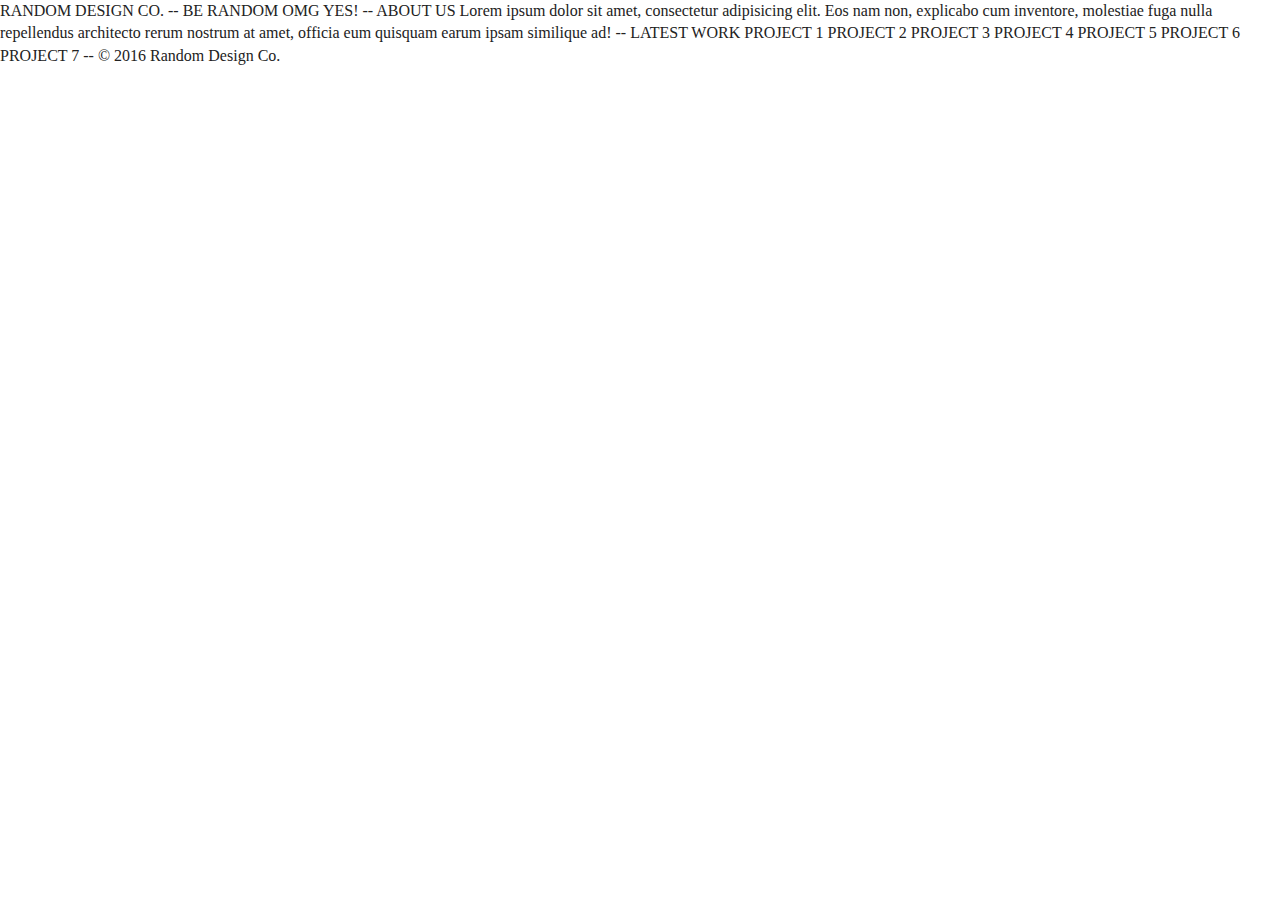
==== index.html @ b409135c "random design co exercise 12.1 redo" ====
<!doctype html>
<html class="no-js" lang="">

<head>
  <meta charset="utf-8">
  <meta http-equiv="x-ua-compatible" content="ie=edge">
  <title></title>
  <meta name="description" content="">
  <meta name="viewport" content="width=device-width, initial-scale=1, shrink-to-fit=no">

  <link rel="manifest" href="site.webmanifest">
  <link rel="apple-touch-icon" href="icon.png">
  <!-- Place favicon.ico in the root directory -->

  <link rel="stylesheet" href="css/normalize.css">
  <link rel="stylesheet" href="css/main.css">
</head>

<body>
  <!--[if lte IE 9]>
    <p class="browserupgrade">You are using an <strong>outdated</strong> browser. Please <a href="https://browsehappy.com/">upgrade your browser</a> to improve your experience and security.</p>
  <![endif]-->


RANDOM DESIGN CO.

--

BE RANDOM

OMG YES!

--

ABOUT US

Lorem ipsum dolor sit amet, consectetur adipisicing elit. Eos nam non, explicabo cum inventore, molestiae fuga nulla repellendus architecto rerum nostrum at amet, officia eum quisquam earum ipsam similique ad!

--

LATEST WORK

PROJECT 1
PROJECT 2
PROJECT 3
PROJECT 4
PROJECT 5
PROJECT 6
PROJECT 7

--

© 2016 Random Design Co.
 
  <script src="js/vendor/modernizr-3.6.0.min.js"></script>
  <script src="https://code.jquery.com/jquery-3.3.1.min.js" integrity="sha256-FgpCb/KJQlLNfOu91ta32o/NMZxltwRo8QtmkMRdAu8=" crossorigin="anonymous"></script>
  <script>window.jQuery || document.write('<script src="js/vendor/jquery-3.3.1.min.js"><\/script>')</script>
  <script src="js/plugins.js"></script>
  <script src="js/main.js"></script>

  <!-- Google Analytics: change UA-XXXXX-Y to be your site's ID. -->
  <script>
    window.ga = function () { ga.q.push(arguments) }; ga.q = []; ga.l = +new Date;
    ga('create', 'UA-XXXXX-Y', 'auto'); ga('send', 'pageview')
  </script>
  <script src="https://www.google-analytics.com/analytics.js" async defer></script>
</body>

</html>
---- css/main.css ----
/*! HTML5 Boilerplate v6.1.0 | MIT License | https://html5boilerplate.com/ */

/*
 * What follows is the result of much research on cross-browser styling.
 * Credit left inline and big thanks to Nicolas Gallagher, Jonathan Neal,
 * Kroc Camen, and the H5BP dev community and team.
 */

/* ==========================================================================
   Base styles: opinionated defaults
   ========================================================================== */

html {
    color: #222;
    font-size: 1em;
    line-height: 1.4;
}

/*
 * Remove text-shadow in selection highlight:
 * https://twitter.com/miketaylr/status/12228805301
 *
 * Vendor-prefixed and regular ::selection selectors cannot be combined:
 * https://stackoverflow.com/a/16982510/7133471
 *
 * Customize the background color to match your design.
 */

::-moz-selection {
    background: #b3d4fc;
    text-shadow: none;
}

::selection {
    background: #b3d4fc;
    text-shadow: none;
}

/*
 * A better looking default horizontal rule
 */

hr {
    display: block;
    height: 1px;
    border: 0;
    border-top: 1px solid #ccc;
    margin: 1em 0;
    padding: 0;
}

/*
 * Remove the gap between audio, canvas, iframes,
 * images, videos and the bottom of their containers:
 * https://github.com/h5bp/html5-boilerplate/issues/440
 */

audio,
canvas,
iframe,
img,
svg,
video {
    vertical-align: middle;
}

/*
 * Remove default fieldset styles.
 */

fieldset {
    border: 0;
    margin: 0;
    padding: 0;
}

/*
 * Allow only vertical resizing of textareas.
 */

textarea {
    resize: vertical;
}

/* ==========================================================================
   Browser Upgrade Prompt
   ========================================================================== */

.browserupgrade {
    margin: 0.2em 0;
    background: #ccc;
    color: #000;
    padding: 0.2em 0;
}

/* ==========================================================================
   Author's custom styles
   ========================================================================== */

















/* ==========================================================================
   Helper classes
   ========================================================================== */

/*
 * Hide visually and from screen readers
 */

.hidden {
    display: none !important;
}

/*
 * Hide only visually, but have it available for screen readers:
 * https://snook.ca/archives/html_and_css/hiding-content-for-accessibility
 *
 * 1. For long content, line feeds are not interpreted as spaces and small width
 *    causes content to wrap 1 word per line:
 *    https://medium.com/@jessebeach/beware-smushed-off-screen-accessible-text-5952a4c2cbfe
 */

.visuallyhidden {
    border: 0;
    clip: rect(0 0 0 0);
    height: 1px;
    margin: -1px;
    overflow: hidden;
    padding: 0;
    position: absolute;
    width: 1px;
    white-space: nowrap; /* 1 */
}

/*
 * Extends the .visuallyhidden class to allow the element
 * to be focusable when navigated to via the keyboard:
 * https://www.drupal.org/node/897638
 */

.visuallyhidden.focusable:active,
.visuallyhidden.focusable:focus {
    clip: auto;
    height: auto;
    margin: 0;
    overflow: visible;
    position: static;
    width: auto;
    white-space: inherit;
}

/*
 * Hide visually and from screen readers, but maintain layout
 */

.invisible {
    visibility: hidden;
}

/*
 * Clearfix: contain floats
 *
 * For modern browsers
 * 1. The space content is one way to avoid an Opera bug when the
 *    `contenteditable` attribute is included anywhere else in the document.
 *    Otherwise it causes space to appear at the top and bottom of elements
 *    that receive the `clearfix` class.
 * 2. The use of `table` rather than `block` is only necessary if using
 *    `:before` to contain the top-margins of child elements.
 */

.clearfix:before,
.clearfix:after {
    content: " "; /* 1 */
    display: table; /* 2 */
}

.clearfix:after {
    clear: both;
}

/* ==========================================================================
   EXAMPLE Media Queries for Responsive Design.
   These examples override the primary ('mobile first') styles.
   Modify as content requires.
   ========================================================================== */

@media only screen and (min-width: 35em) {
    /* Style adjustments for viewports that meet the condition */
}

@media print,
       (-webkit-min-device-pixel-ratio: 1.25),
       (min-resolution: 1.25dppx),
       (min-resolution: 120dpi) {
    /* Style adjustments for high resolution devices */
}

/* ==========================================================================
   Print styles.
   Inlined to avoid the additional HTTP request:
   https://www.phpied.com/delay-loading-your-print-css/
   ========================================================================== */

@media print {
    *,
    *:before,
    *:after {
        background: transparent !important;
        color: #000 !important; /* Black prints faster */
        -webkit-box-shadow: none !important;
        box-shadow: none !important;
        text-shadow: none !important;
    }

    a,
    a:visited {
        text-decoration: underline;
    }

    a[href]:after {
        content: " (" attr(href) ")";
    }

    abbr[title]:after {
        content: " (" attr(title) ")";
    }

    /*
     * Don't show links that are fragment identifiers,
     * or use the `javascript:` pseudo protocol
     */

    a[href^="#"]:after,
    a[href^="javascript:"]:after {
        content: "";
    }

    pre {
        white-space: pre-wrap !important;
    }
    pre,
    blockquote {
        border: 1px solid #999;
        page-break-inside: avoid;
    }

    /*
     * Printing Tables:
     * http://css-discuss.incutio.com/wiki/Printing_Tables
     */

    thead {
        display: table-header-group;
    }

    tr,
    img {
        page-break-inside: avoid;
    }

    p,
    h2,
    h3 {
        orphans: 3;
        widows: 3;
    }

    h2,
    h3 {
        page-break-after: avoid;
    }
}
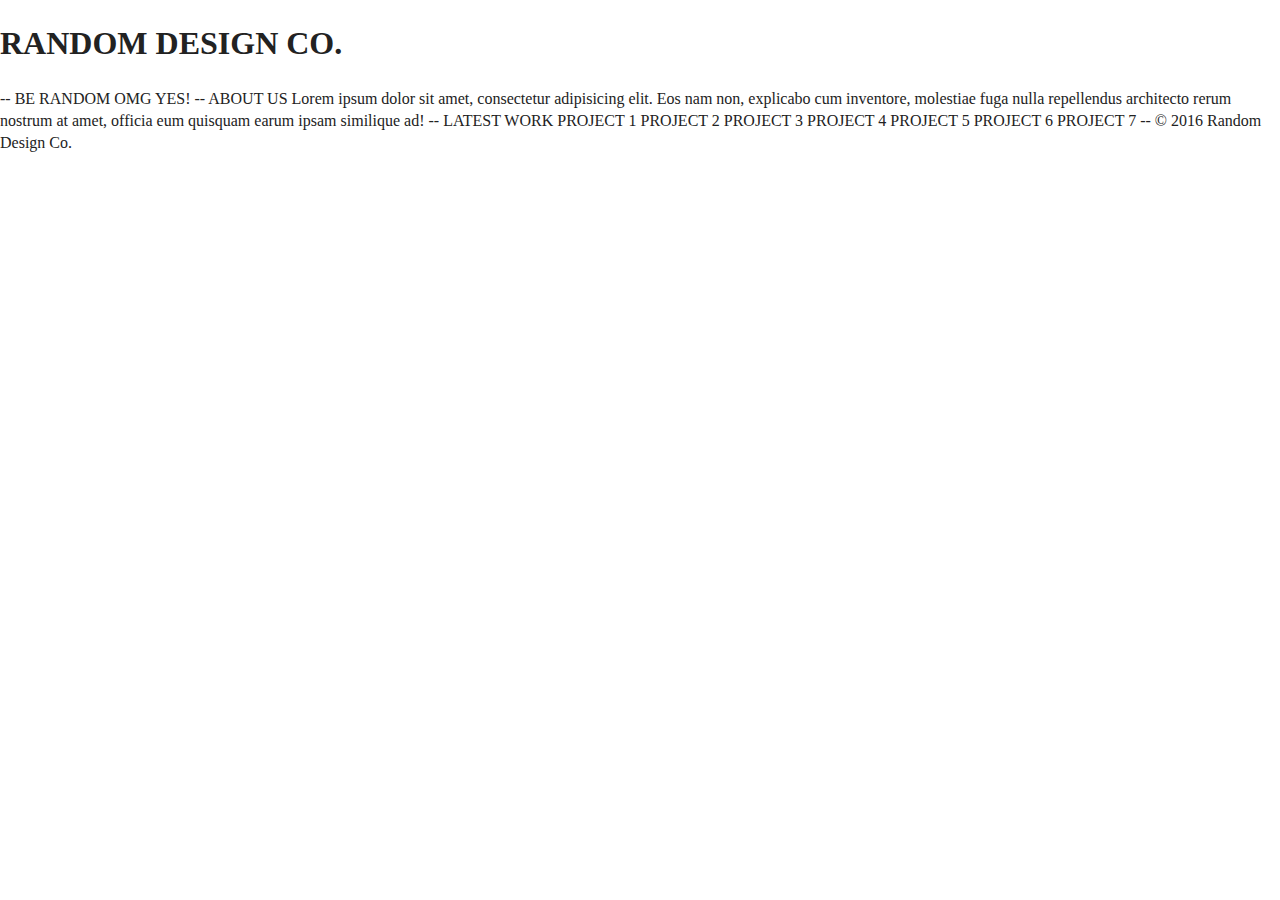
==== commit 16ab6aaa: "HTML after coding header" ====
--- a/index.html
+++ b/index.html
@@ -11,7 +11,7 @@
   <link rel="manifest" href="site.webmanifest">
   <link rel="apple-touch-icon" href="icon.png">
   <!-- Place favicon.ico in the root directory -->
-
+  <link rel="stylesheet" href="https://use.fontawesome.com/releases/v5.5.0/css/all.css" integrity="sha384-B4dIYHKNBt8Bc12p+WXckhzcICo0wtJAoU8YZTY5qE0Id1GSseTk6S+L3BlXeVIU" crossorigin="anonymous">
   <link rel="stylesheet" href="css/normalize.css">
   <link rel="stylesheet" href="css/main.css">
 </head>
@@ -22,7 +22,15 @@
   <![endif]-->
 
 
-RANDOM DESIGN CO.
+<header>
+
+  <h1>RANDOM DESIGN CO.</h1>
+
+  <i class="fa fa-bars"></i>
+
+</header>
+
+
 
 --
 
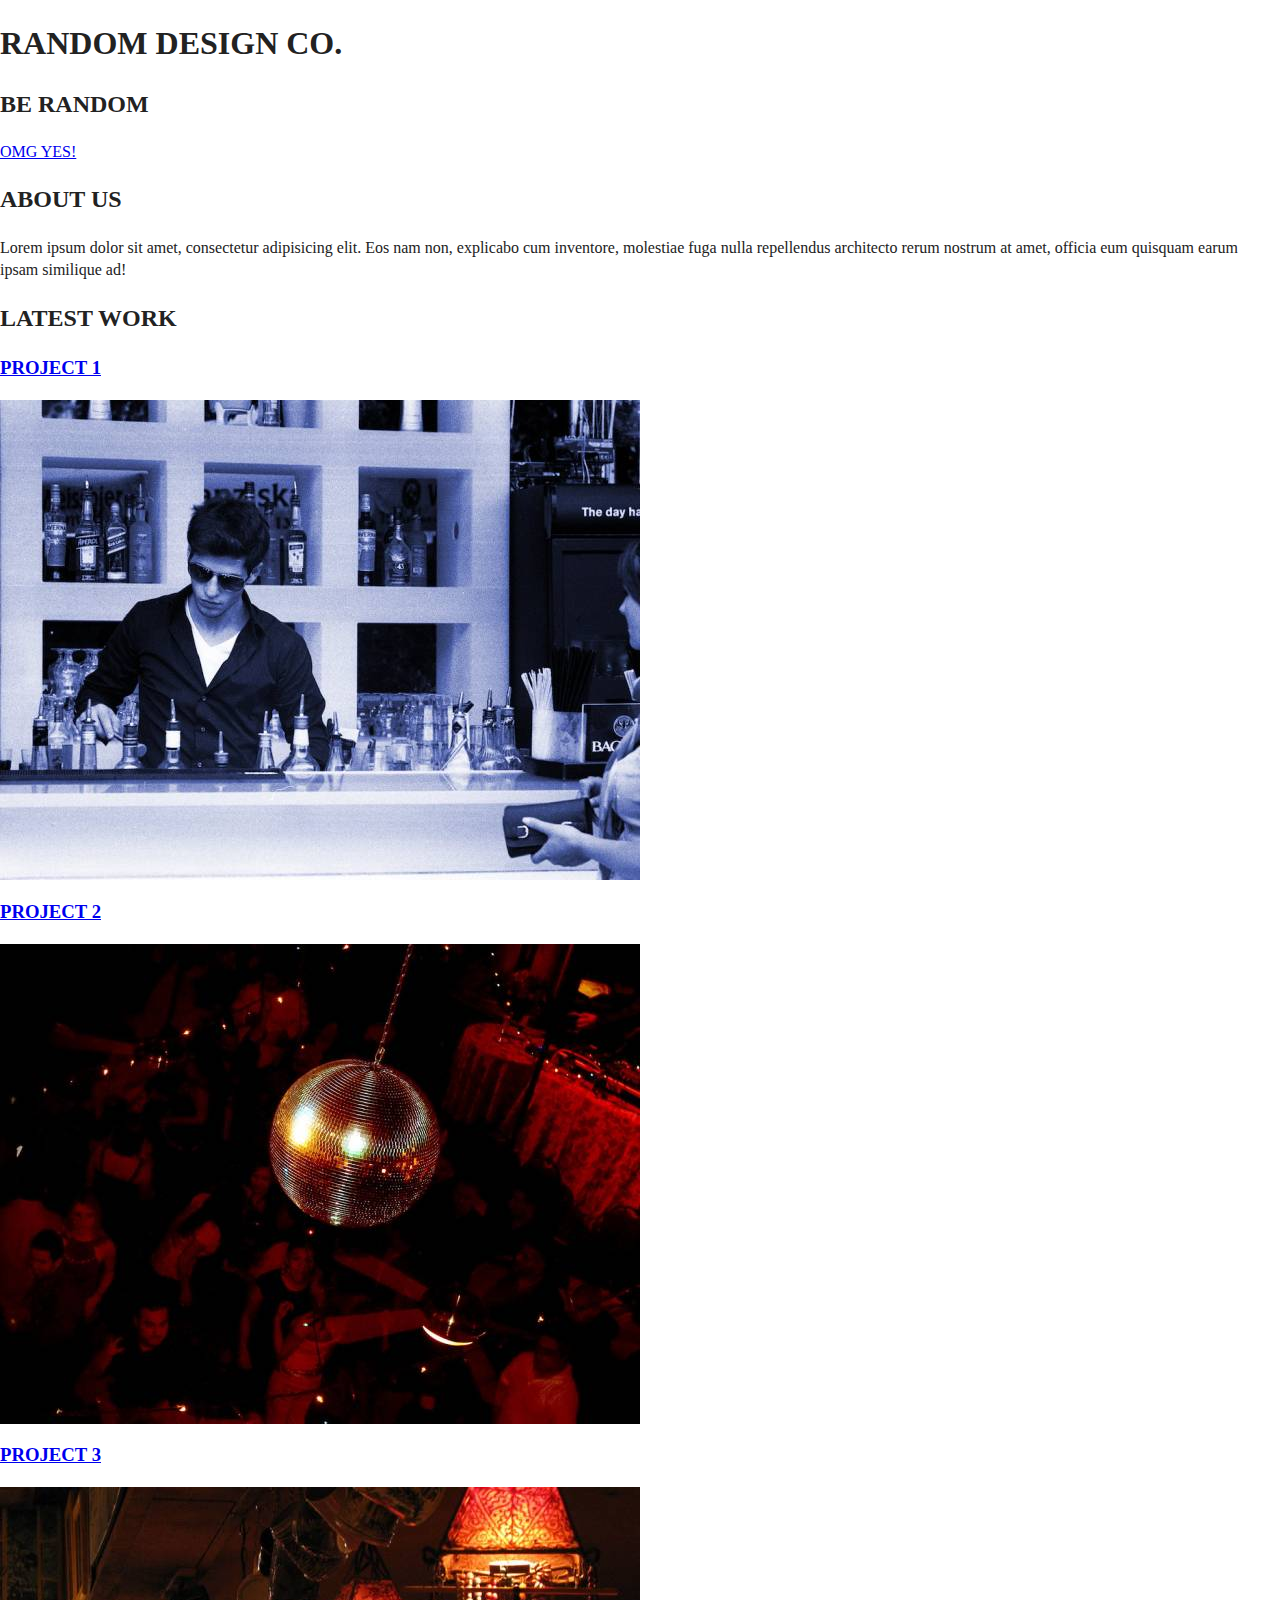
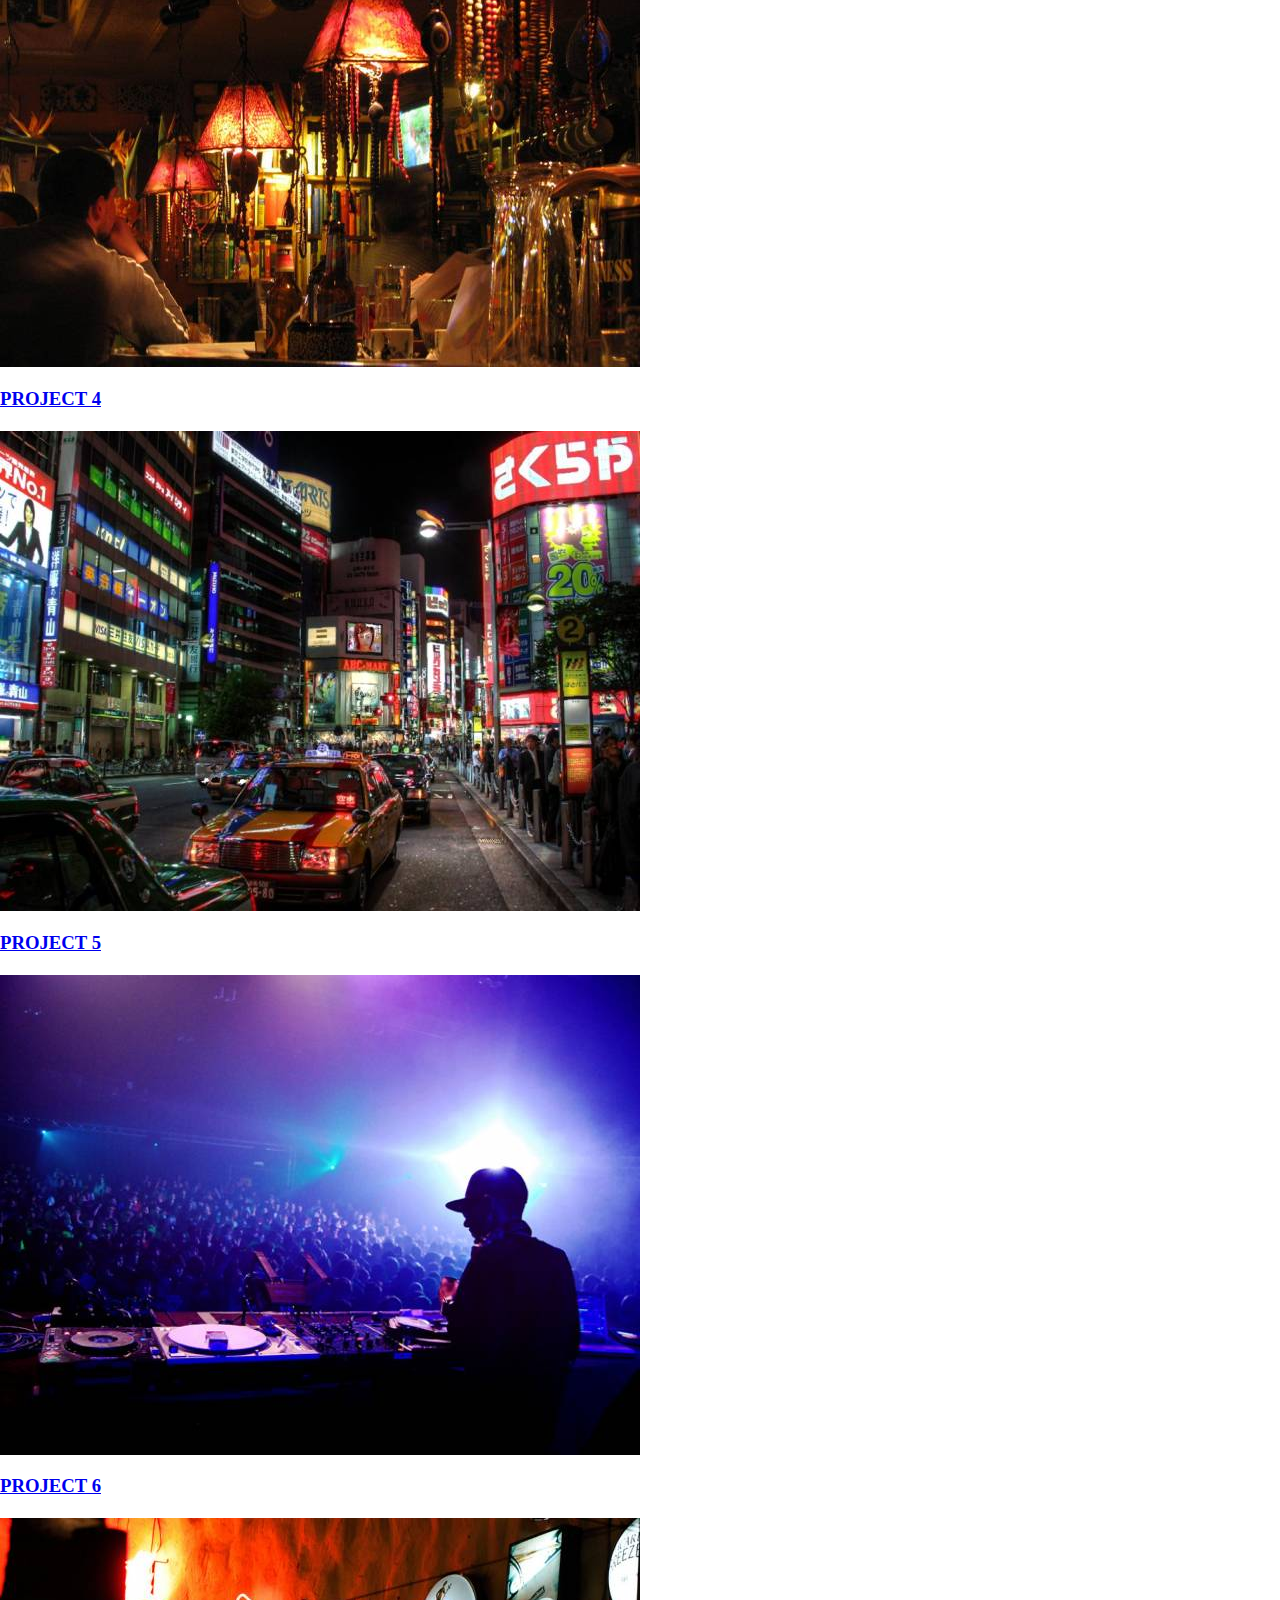
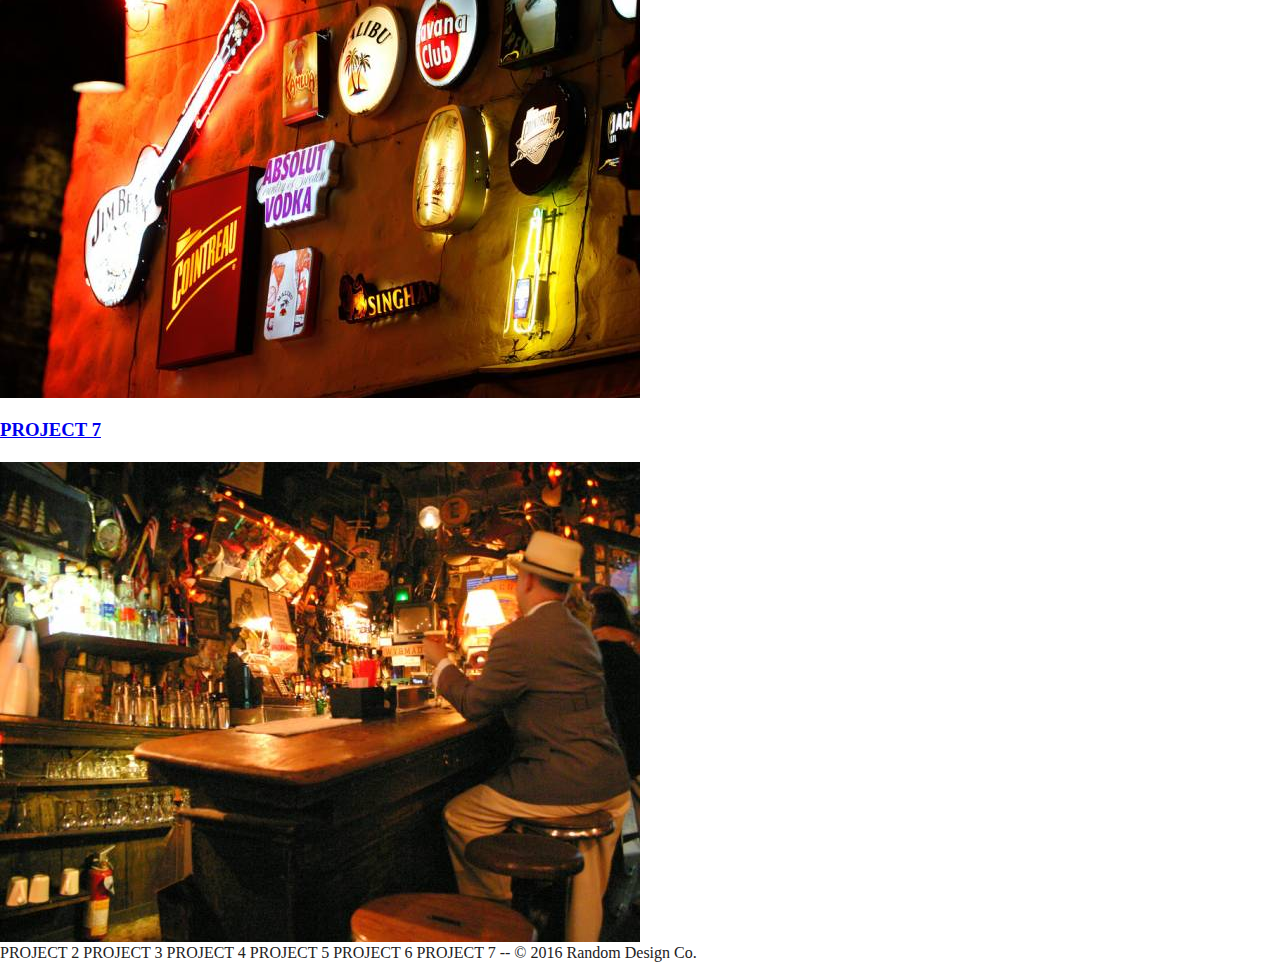
==== commit 5f9a5ac9: "HTML mostly coded" ====
--- a/index.html
+++ b/index.html
@@ -1,5 +1,5 @@
 <!doctype html>
-<html class="no-js" lang="">
+<html class="no-js" lang="en">
 
 <head>
   <meta charset="utf-8">
@@ -26,29 +26,84 @@
 
   <h1>RANDOM DESIGN CO.</h1>
 
-  <i class="fa fa-bars"></i>
+  <nav class="main-nav">
+    <i class="fa fa-bars"></i>
+  </nav>
 
 </header>
 
+<section class="page-section bigimage">
+
+  <h2>BE RANDOM</h2>
+
+  <a href="#" class="button">OMG YES!</a>
+
+</section>
+
+<section class="page-section">
+
+  <h2>ABOUT US</h2>
+
+  <p>
+    Lorem ipsum dolor sit amet, consectetur adipisicing elit. Eos nam non, explicabo cum inventore, molestiae fuga nulla repellendus architecto rerum nostrum at amet, officia eum quisquam earum ipsam similique ad!
+  </p>
+
+</section>
+
+<section class="page-section">
+
+  <h2>LATEST WORK</h2>
+
+  <a href="#">
+    <article class="project-thumb">
+      <h3>PROJECT 1</h3>
+      <img src="img/1-cocktail.jpeg" alt="Bartender at work">
+    </article>
+  </a>
+
+  <a href="#">
+    <article class="project-thumb">
+      <h3>PROJECT 2</h3>
+      <img src="img/2-disco.jpeg" alt="Disco ball">
+    </article>
+  </a>
+
+  <a href="#">
+    <article class="project-thumb">
+      <h3>PROJECT 3</h3>
+      <img src="img/3-bookstore.jpeg" alt="Bookstore">
+    </article>
+  </a>
+
+  <a href="#">
+    <article class="project-thumb">
+      <h3>PROJECT 4</h3>
+      <img src="img/4-traffic.jpeg" alt="Street scene at night">
+    </article>
+  </a>
+
+  <a href="#">
+    <article class="project-thumb">
+      <h3>PROJECT 5</h3>
+      <img src="img/5-concert.jpg" alt="DJ working">
+    </article>
+  </a>
+
+  <a href="#">
+    <article class="project-thumb">
+      <h3>PROJECT 6</h3>
+      <img src="img/6-nightlife.jpg" alt="Street scene at night">
+    </article>
+  </a>
+
+  <a href="#">
+    <article class="project-thumb">
+      <h3>PROJECT 7</h3>
+      <img src="img/7-bar.jpg" alt="In a bar">
+    </article>
+  </a>
 
 
---
-
-BE RANDOM
-
-OMG YES!
-
---
-
-ABOUT US
-
-Lorem ipsum dolor sit amet, consectetur adipisicing elit. Eos nam non, explicabo cum inventore, molestiae fuga nulla repellendus architecto rerum nostrum at amet, officia eum quisquam earum ipsam similique ad!
-
---
-
-LATEST WORK
-
-PROJECT 1
 PROJECT 2
 PROJECT 3
 PROJECT 4
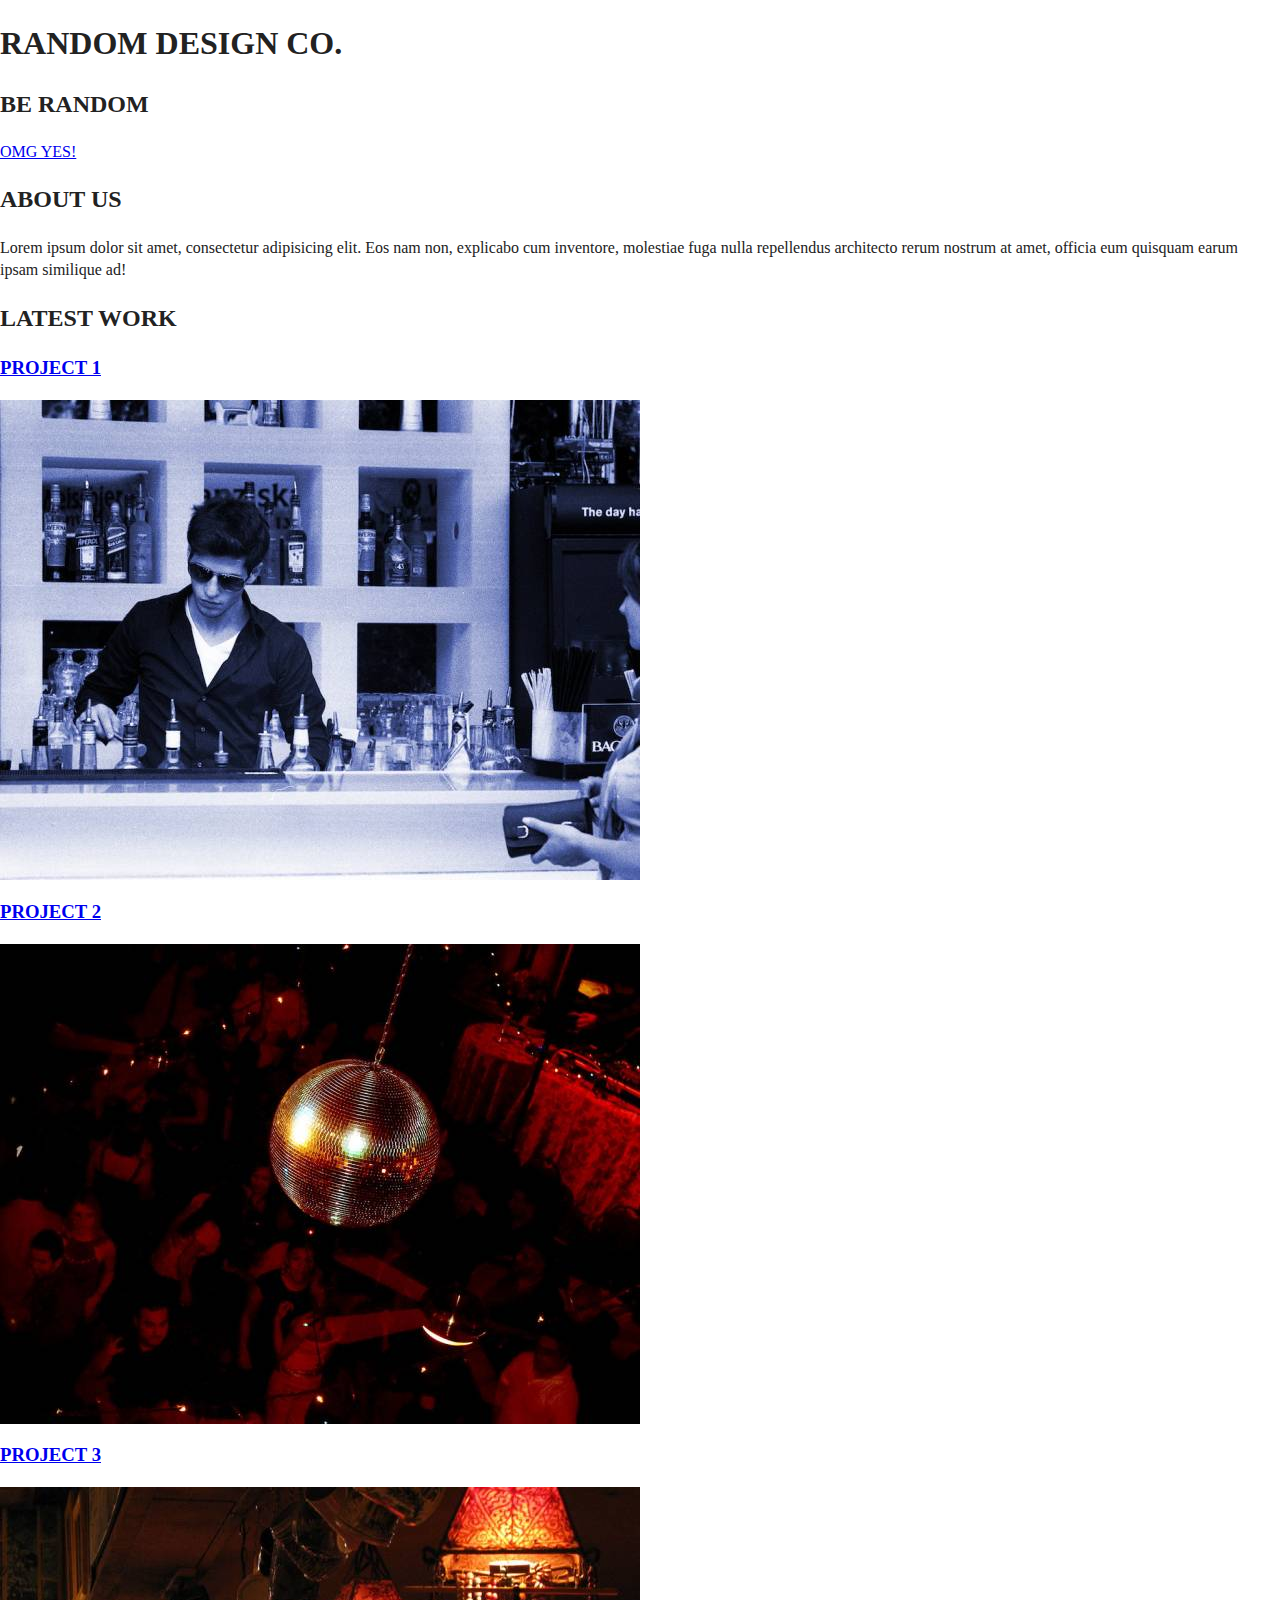
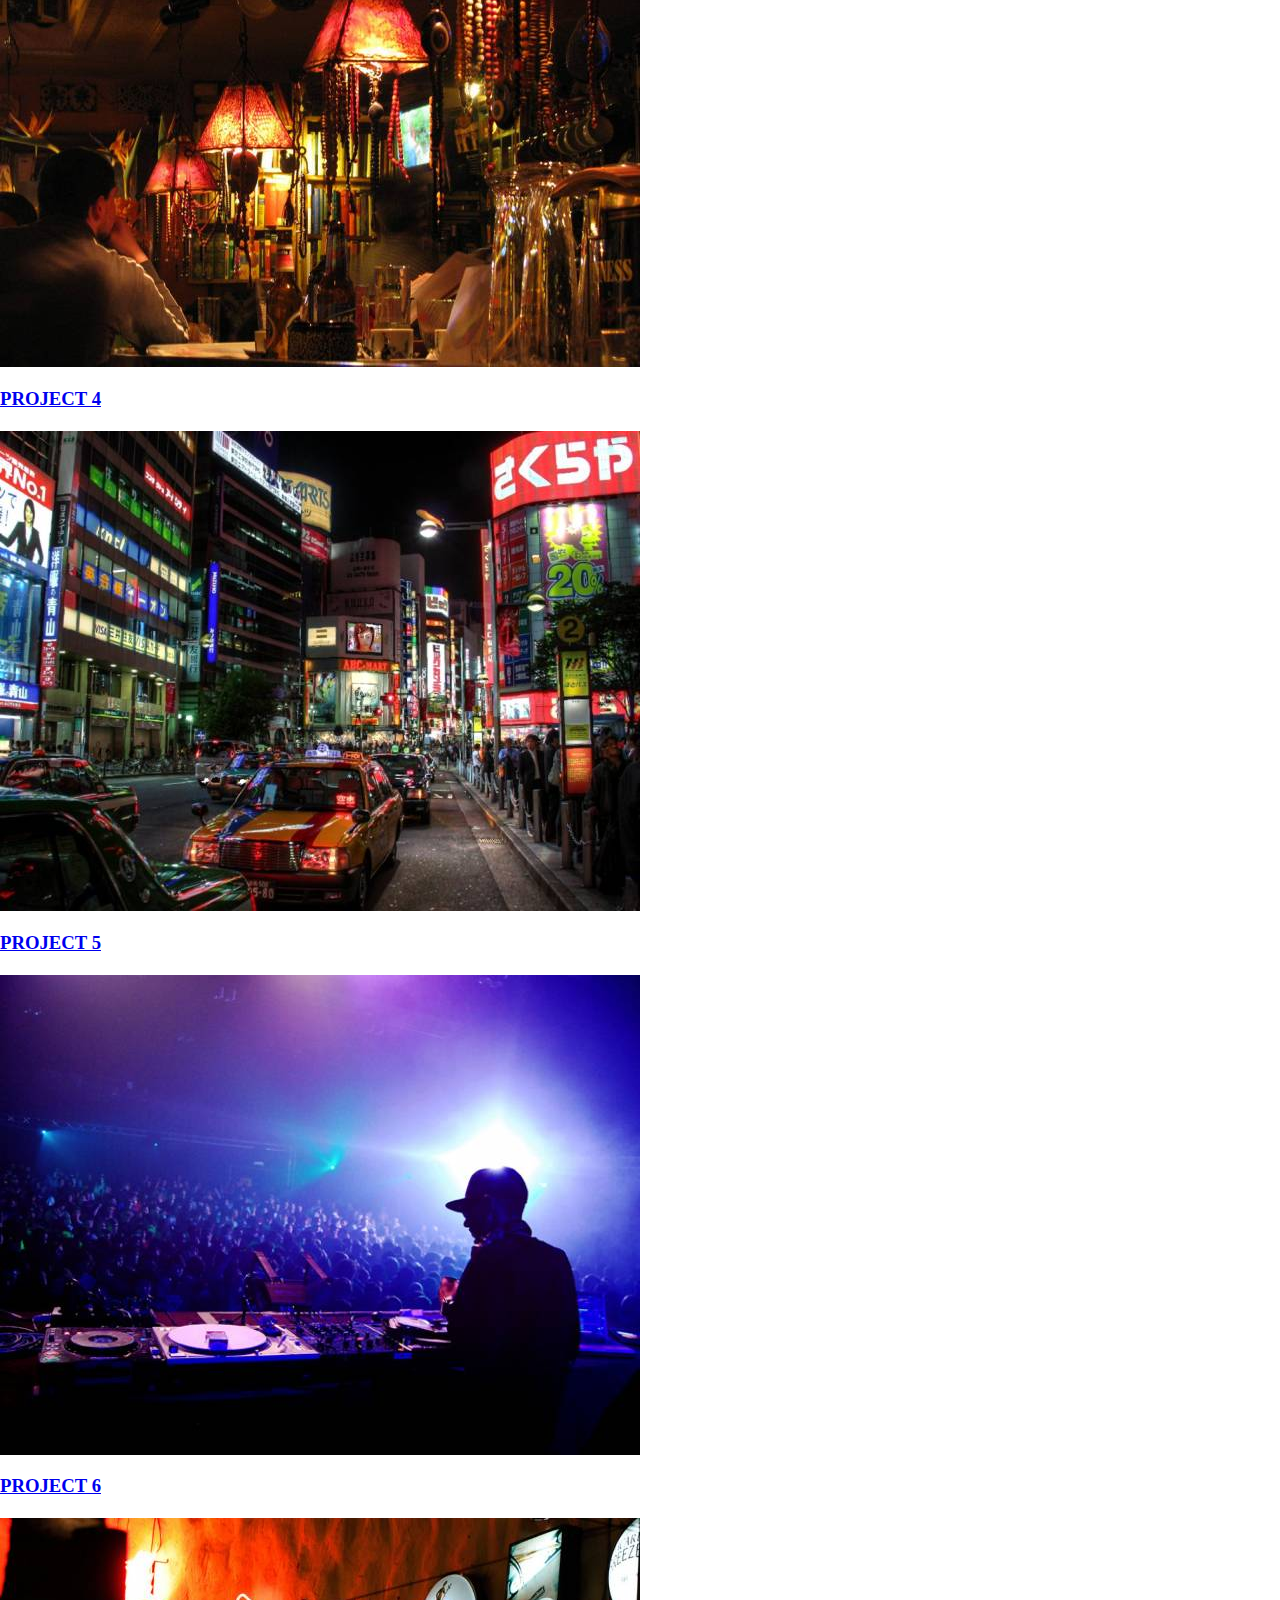
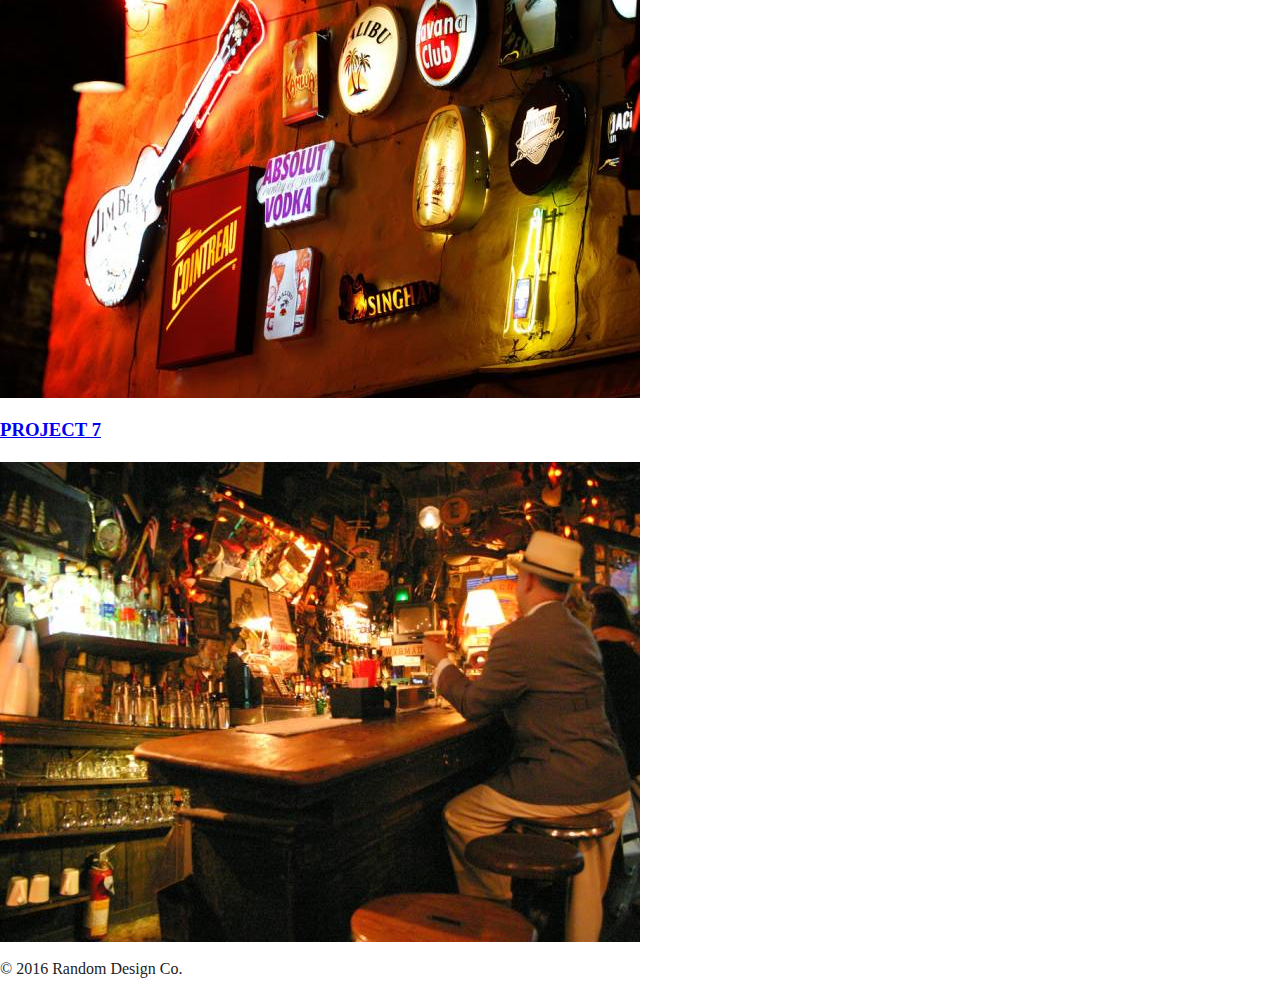
==== commit 55ea18c0: "HTML coding finished" ====
--- a/index.html
+++ b/index.html
@@ -103,17 +103,13 @@
     </article>
   </a>
 
+</section>
 
-PROJECT 2
-PROJECT 3
-PROJECT 4
-PROJECT 5
-PROJECT 6
-PROJECT 7
+<footer class="page-footer">
 
---
-
-© 2016 Random Design Co.
+  <p>
+    © 2016 Random Design Co.
+  </p>
  
   <script src="js/vendor/modernizr-3.6.0.min.js"></script>
   <script src="https://code.jquery.com/jquery-3.3.1.min.js" integrity="sha256-FgpCb/KJQlLNfOu91ta32o/NMZxltwRo8QtmkMRdAu8=" crossorigin="anonymous"></script>
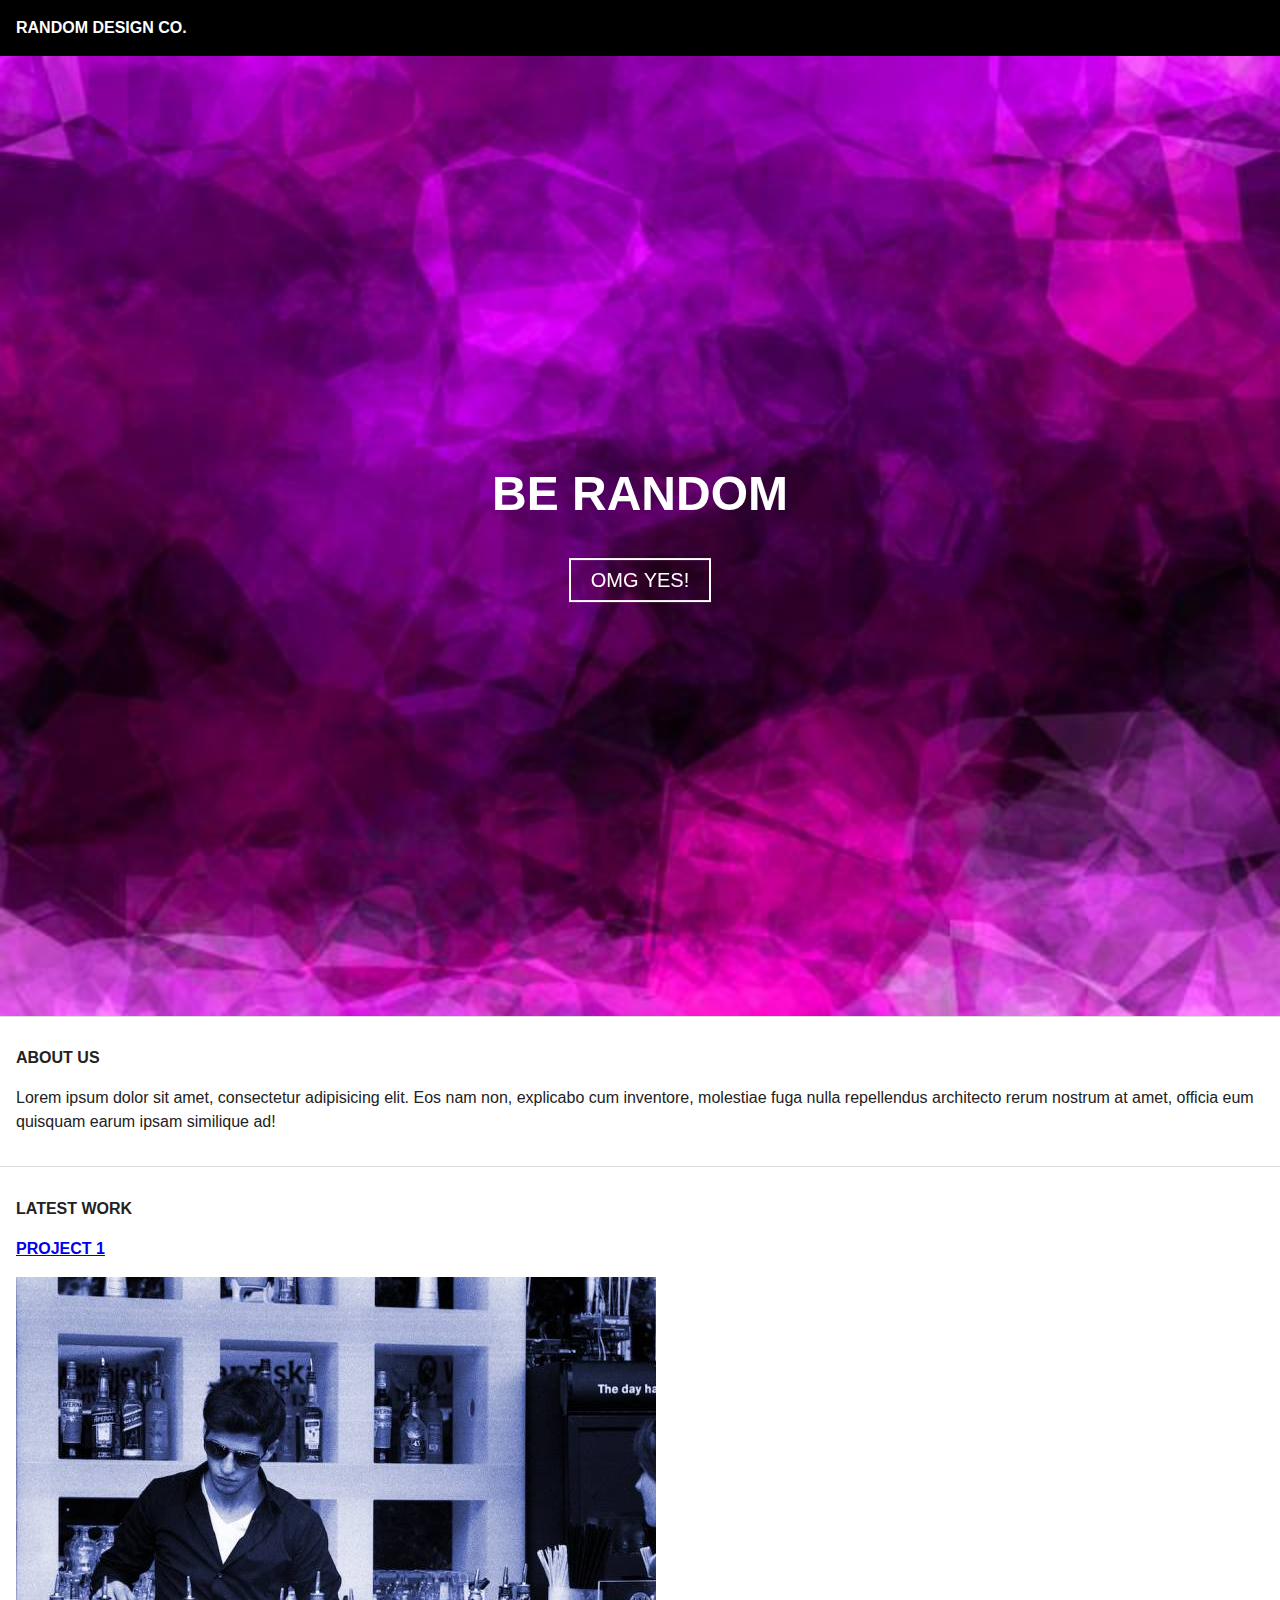
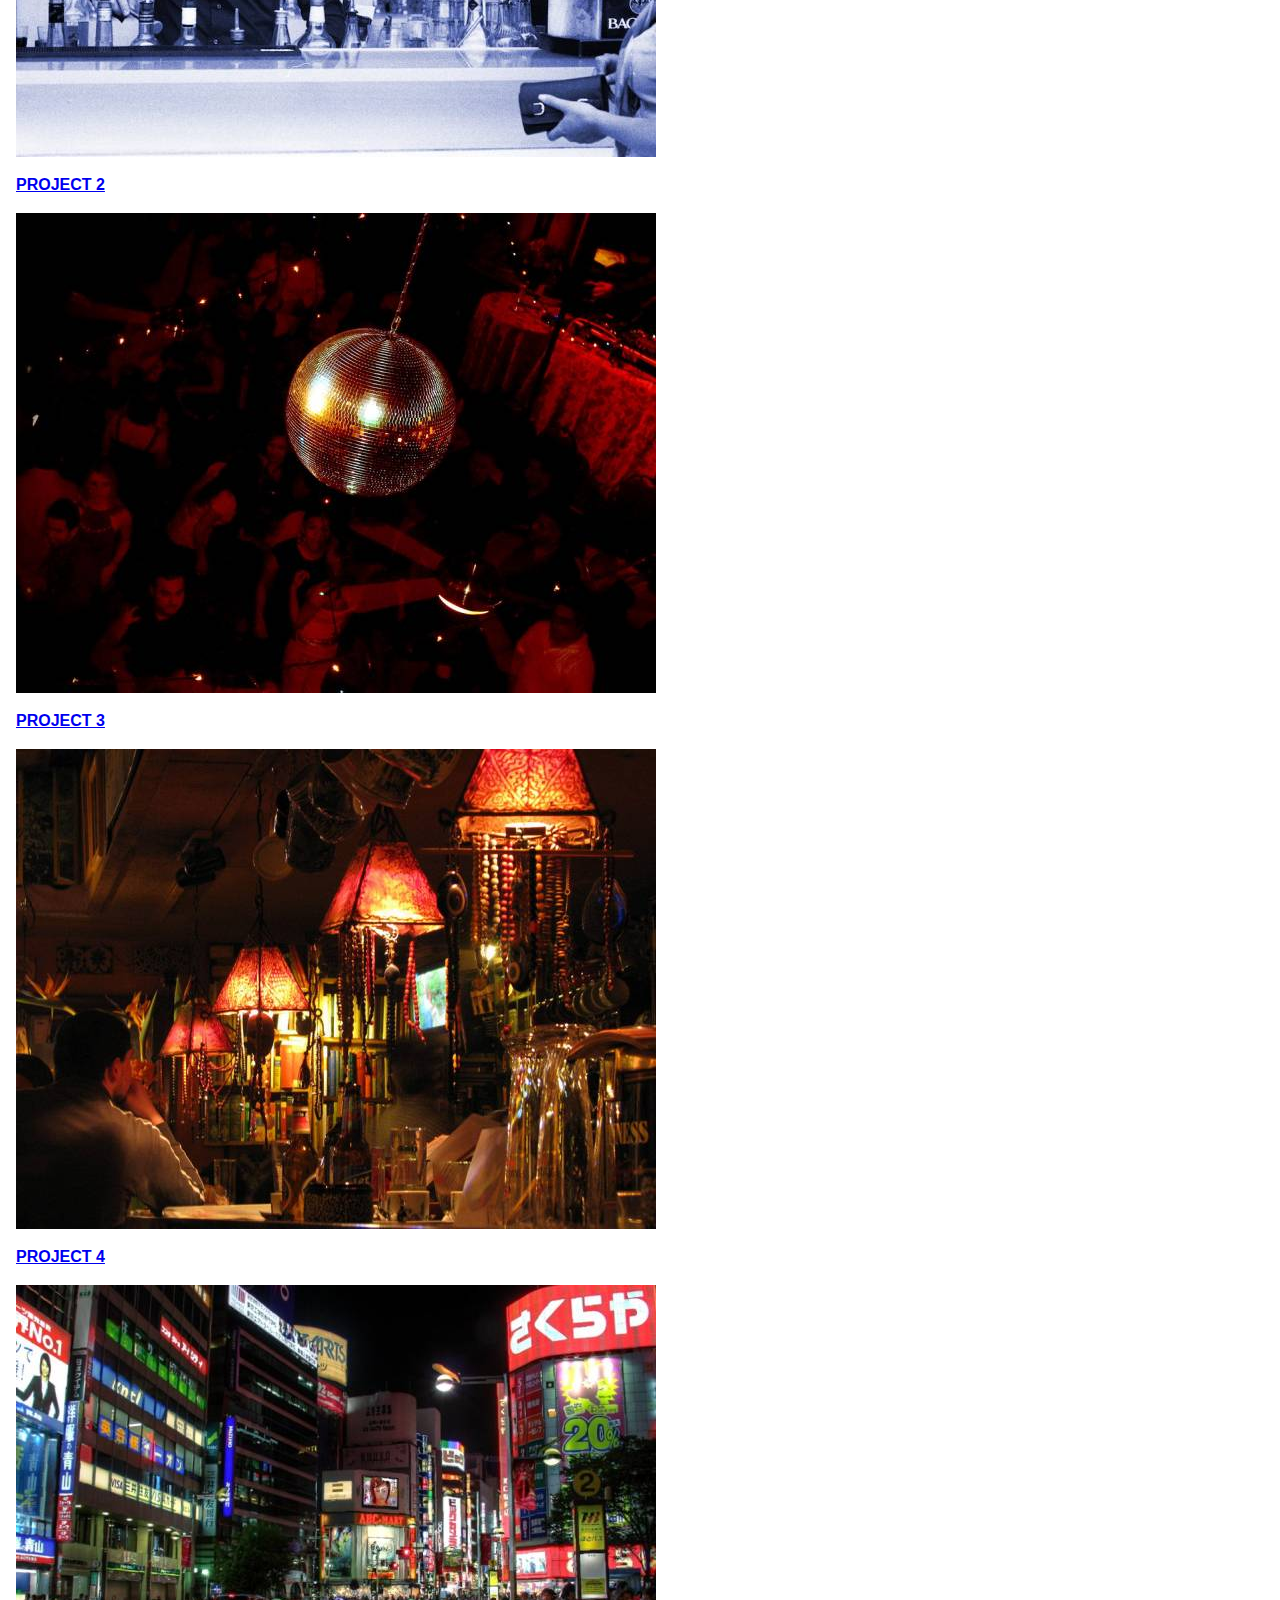
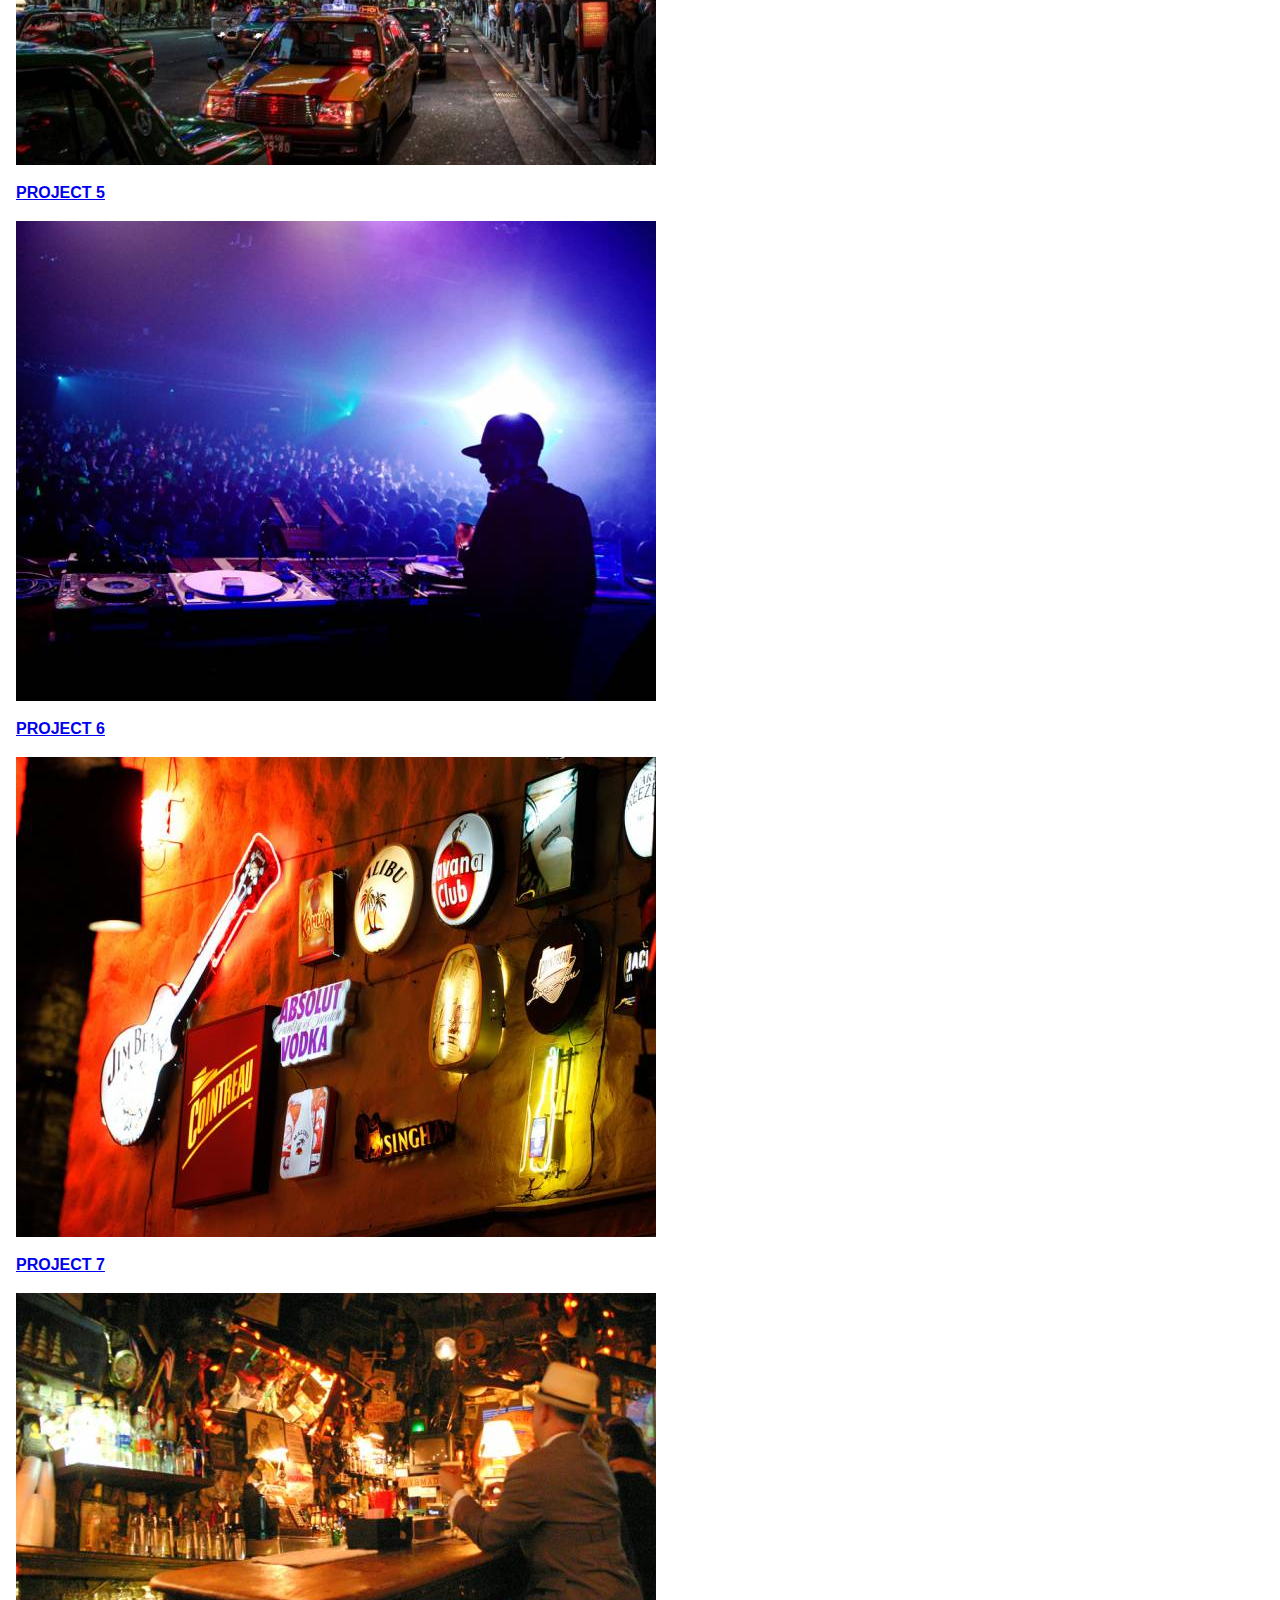
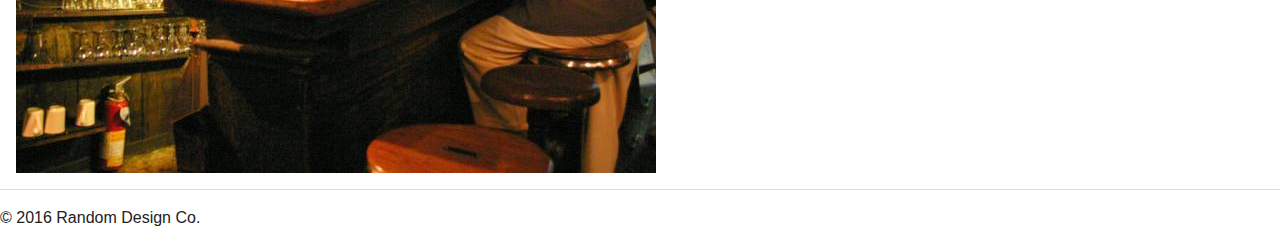
==== commit 302a6125: "CSS header and bigimage coded" ====
--- a/index.html
+++ b/index.html
@@ -22,7 +22,7 @@
   <![endif]-->
 
 
-<header>
+<header class="page-header">
 
   <h1>RANDOM DESIGN CO.</h1>
 
@@ -34,9 +34,15 @@
 
 <section class="page-section bigimage">
 
-  <h2>BE RANDOM</h2>
+  <div class="bigimage_text">
 
-  <a href="#" class="button">OMG YES!</a>
+    <h2>BE RANDOM</h2>
+
+    <a href="#" class="button">OMG YES!</a>
+
+  </div>
+
+  <img class="bigimage_image" src="img/purple-bg.jpeg" alt="Purple background">
 
 </section>
 
--- a/css/main.css
+++ b/css/main.css
@@ -97,16 +97,112 @@
    Author's custom styles
    ========================================================================== */
 
-
-
-
-
-
-
-
-
-
-
+html {
+    box-sizing: border-box;
+    position: relative;
+    font-family: Helvetica, Arial, sans-serif;
+    font-size: 16px;
+    font-weight: normal;
+    line-height: 1.5em;
+}
+
+*, *:before, *:after {
+    box-sizing: inherit;
+}
+
+body {
+    padding: 3.5em 0 0 0;
+
+}
+
+h1,
+h2,
+h3,
+h4,
+h5 {
+    font-size: 1em;
+    text-transform: uppercase;
+}
+
+img {
+    max-width: 100% 
+}
+
+.page-header {
+    background: #000;
+    color: #fff;
+    padding: 1em;
+    position: fixed;
+    top: 0;
+    left: 0;
+    width: 100%;
+}
+
+.page-header h1 {
+    margin: 0;
+}
+
+.page-header .main-nav {
+    position: absolute;
+    top: 1em;
+    right: 1em;
+}
+
+.page-section {
+    padding: 1em;
+    border-bottom: 1px solid #ddd;
+}
+
+.button {
+    display: inline-block;
+    font-size: 1.25em;
+    border: 0.125em solid #000;
+    padding: .5em 1em;
+    text-decoration: none;
+    color: #000;
+}
+
+.button:hover {
+    background: #000;
+    color: #fff;
+}
+
+.bigimage {
+    padding: 0;
+    position: relative;
+}
+
+.bigimage_image {
+    position: relative;
+    z-index: -10;
+    display: block;
+    width: 100%;
+}
+
+.bigimage_text {
+    position: absolute;
+    top: 50%;
+    left: 50%;
+    transform: translate(-50%,-50%);
+    text-align: center;
+    line-height: 1;
+    color: #fff;
+}
+
+.bigimage_text h2 {
+    margin-top: 0;
+    font-size: 3em;
+}
+.bigimage_text .button {
+    color: #fff;
+    border-color: #fff;
+
+}
+
+.bigimage_text .button:hover {
+    background-color: #fff;
+    color: #000;
+}
 
 
 
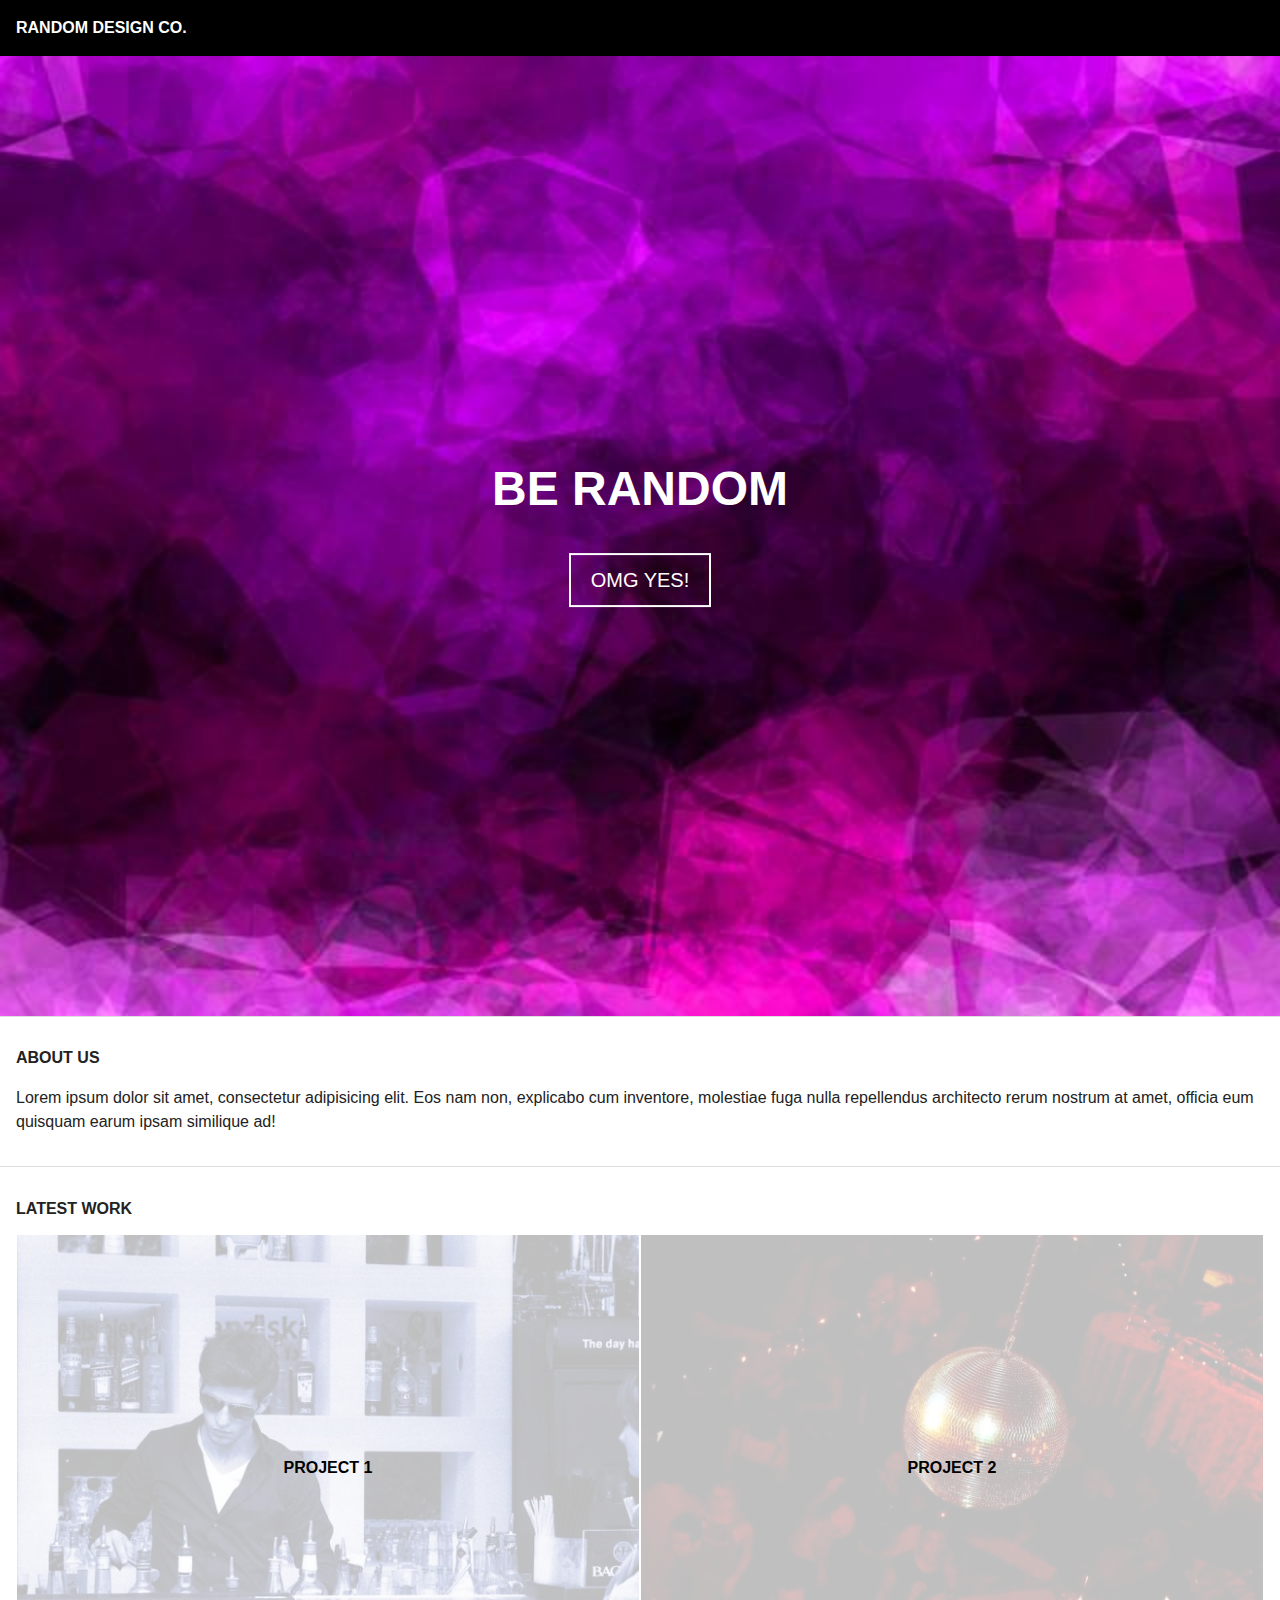
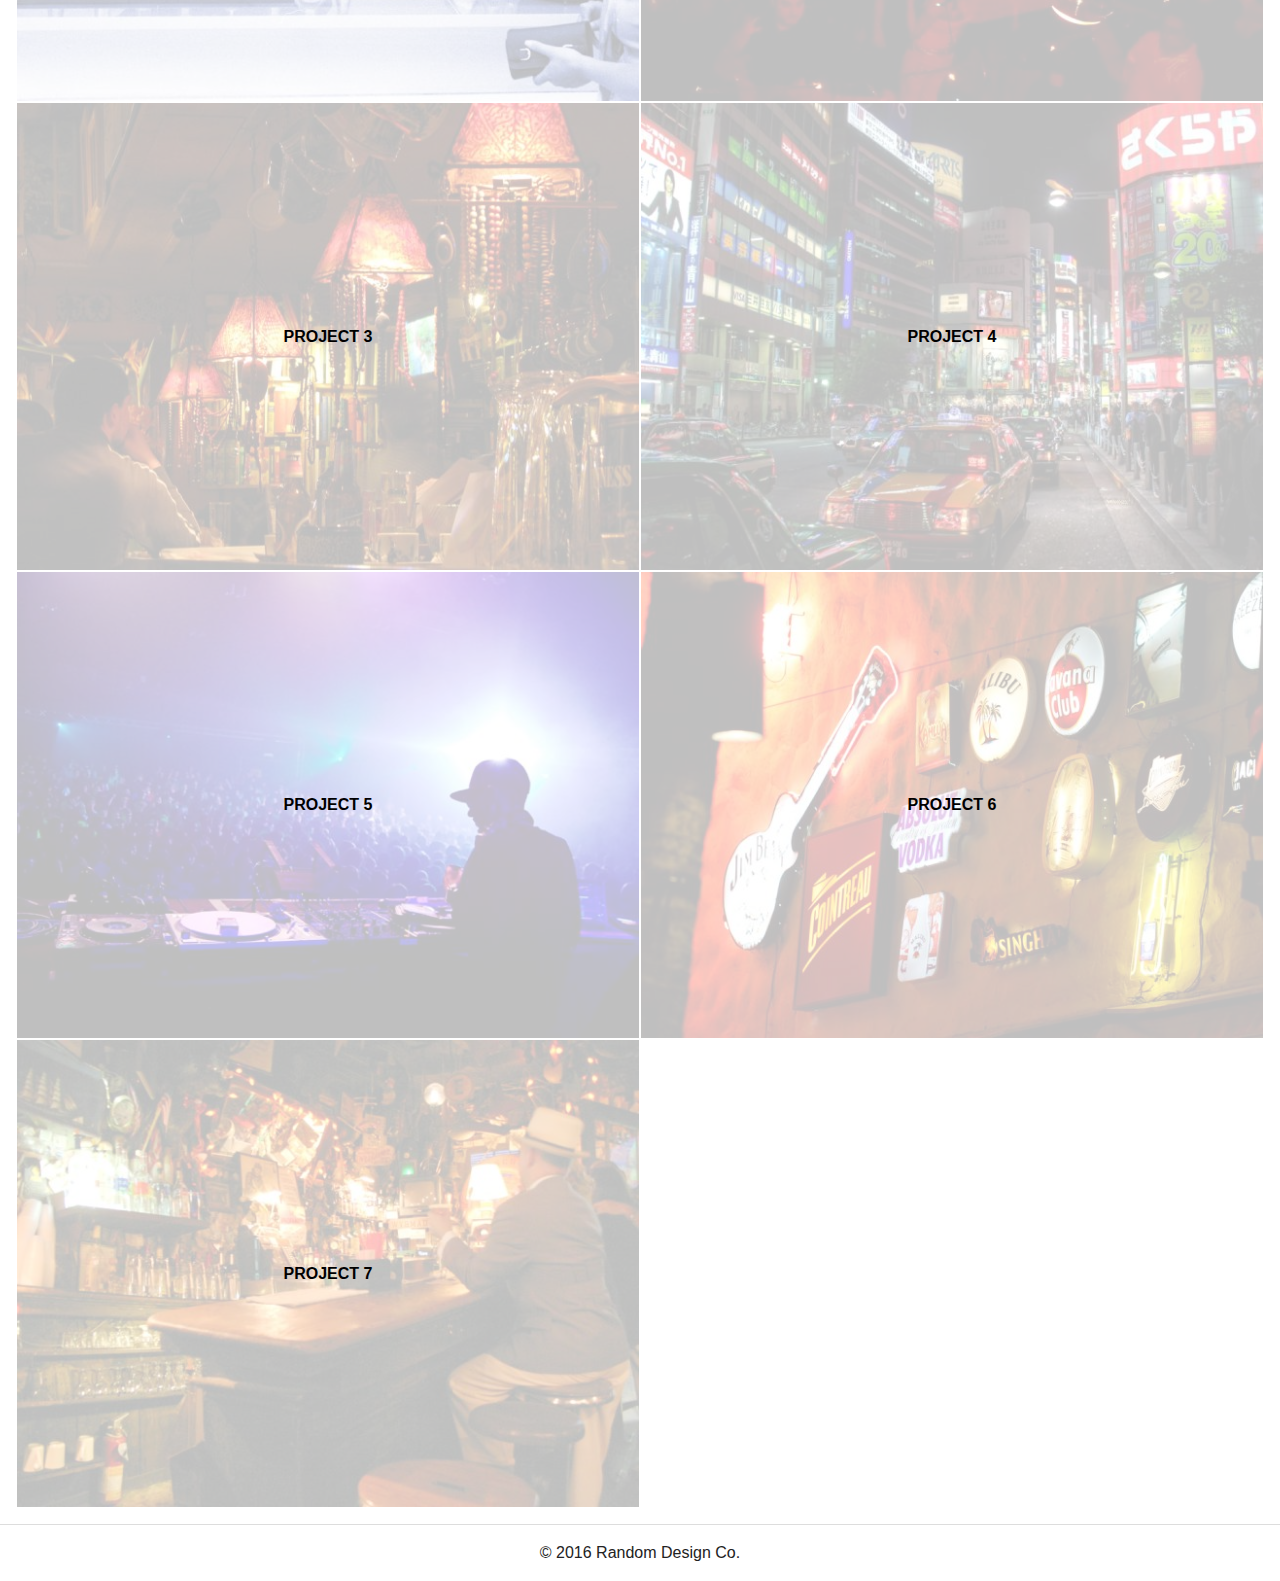
==== commit 4692d973: "fixed validation errors" ====
--- a/index.html
+++ b/index.html
@@ -4,7 +4,7 @@
 <head>
   <meta charset="utf-8">
   <meta http-equiv="x-ua-compatible" content="ie=edge">
-  <title></title>
+  <title>Random Design Co.</title>
   <meta name="description" content="">
   <meta name="viewport" content="width=device-width, initial-scale=1, shrink-to-fit=no">
 
@@ -60,54 +60,58 @@
 
   <h2>LATEST WORK</h2>
 
-  <a href="#">
-    <article class="project-thumb">
-      <h3>PROJECT 1</h3>
-      <img src="img/1-cocktail.jpeg" alt="Bartender at work">
-    </article>
-  </a>
+  <div class="clearfix">
 
-  <a href="#">
-    <article class="project-thumb">
-      <h3>PROJECT 2</h3>
-      <img src="img/2-disco.jpeg" alt="Disco ball">
-    </article>
-  </a>
+    <a href="#">
+      <article class="project-thumb">
+        <h3>PROJECT 1</h3>
+        <img src="img/1-cocktail.jpeg" alt="Bartender at work">
+      </article>
+    </a>
 
-  <a href="#">
-    <article class="project-thumb">
-      <h3>PROJECT 3</h3>
-      <img src="img/3-bookstore.jpeg" alt="Bookstore">
-    </article>
-  </a>
+    <a href="#">
+      <article class="project-thumb">
+        <h3>PROJECT 2</h3>
+        <img src="img/2-disco.jpeg" alt="Disco ball">
+      </article>
+    </a>
 
-  <a href="#">
-    <article class="project-thumb">
-      <h3>PROJECT 4</h3>
-      <img src="img/4-traffic.jpeg" alt="Street scene at night">
-    </article>
-  </a>
+    <a href="#">
+      <article class="project-thumb">
+        <h3>PROJECT 3</h3>
+        <img src="img/3-bookstore.jpeg" alt="Bookstore">
+      </article>
+    </a>
 
-  <a href="#">
-    <article class="project-thumb">
-      <h3>PROJECT 5</h3>
-      <img src="img/5-concert.jpg" alt="DJ working">
-    </article>
-  </a>
+    <a href="#">
+      <article class="project-thumb">
+        <h3>PROJECT 4</h3>
+        <img src="img/4-traffic.jpeg" alt="Street scene at night">
+      </article>
+    </a>
 
-  <a href="#">
-    <article class="project-thumb">
-      <h3>PROJECT 6</h3>
-      <img src="img/6-nightlife.jpg" alt="Street scene at night">
-    </article>
-  </a>
+    <a href="#">
+      <article class="project-thumb">
+        <h3>PROJECT 5</h3>
+        <img src="img/5-concert.jpg" alt="DJ working">
+      </article>
+    </a>
 
-  <a href="#">
-    <article class="project-thumb">
-      <h3>PROJECT 7</h3>
-      <img src="img/7-bar.jpg" alt="In a bar">
-    </article>
-  </a>
+    <a href="#">
+      <article class="project-thumb">
+        <h3>PROJECT 6</h3>
+        <img src="img/6-nightlife.jpg" alt="Street scene at night">
+      </article>
+    </a>
+
+    <a href="#">
+      <article class="project-thumb">
+        <h3>PROJECT 7</h3>
+        <img src="img/7-bar.jpg" alt="In a bar">
+      </article>
+    </a>
+
+    </div> <!-- closing clearfix div -->
 
 </section>
 
@@ -116,6 +120,8 @@
   <p>
     © 2016 Random Design Co.
   </p>
+
+</footer>
  
   <script src="js/vendor/modernizr-3.6.0.min.js"></script>
   <script src="https://code.jquery.com/jquery-3.3.1.min.js" integrity="sha256-FgpCb/KJQlLNfOu91ta32o/NMZxltwRo8QtmkMRdAu8=" crossorigin="anonymous"></script>
--- a/css/main.css
+++ b/css/main.css
@@ -136,6 +136,7 @@
     top: 0;
     left: 0;
     width: 100%;
+    z-index: 10;
 }
 
 .page-header h1 {
@@ -157,7 +158,7 @@
     display: inline-block;
     font-size: 1.25em;
     border: 0.125em solid #000;
-    padding: .5em 1em;
+    padding: .75em 1em;
     text-decoration: none;
     color: #000;
 }
@@ -204,7 +205,40 @@
     color: #000;
 }
 
-
+.project-thumb {
+    position: relative;
+    width: 50%;
+    float: left;
+    background-color: hsla(0,100%,100%,.75);
+    border: 1px solid #fff;
+}
+
+.project-thumb:hover {
+    background-color: hsla(0,0%,0%,.5)
+}
+
+.project-thumb img {
+    position: relative;
+    z-index: -10;
+}
+
+.project-thumb h3 {
+    position: absolute;
+    top: 50%;
+    left: 50%;
+    transform: translate(-50%,-50%);
+    margin: 0;
+    text-align: center;
+    color: #000;
+}
+
+.project-thumb:hover h3 {
+    color: #fff;
+}
+
+.page-footer {
+    text-align: center;
+}
 
 
 
